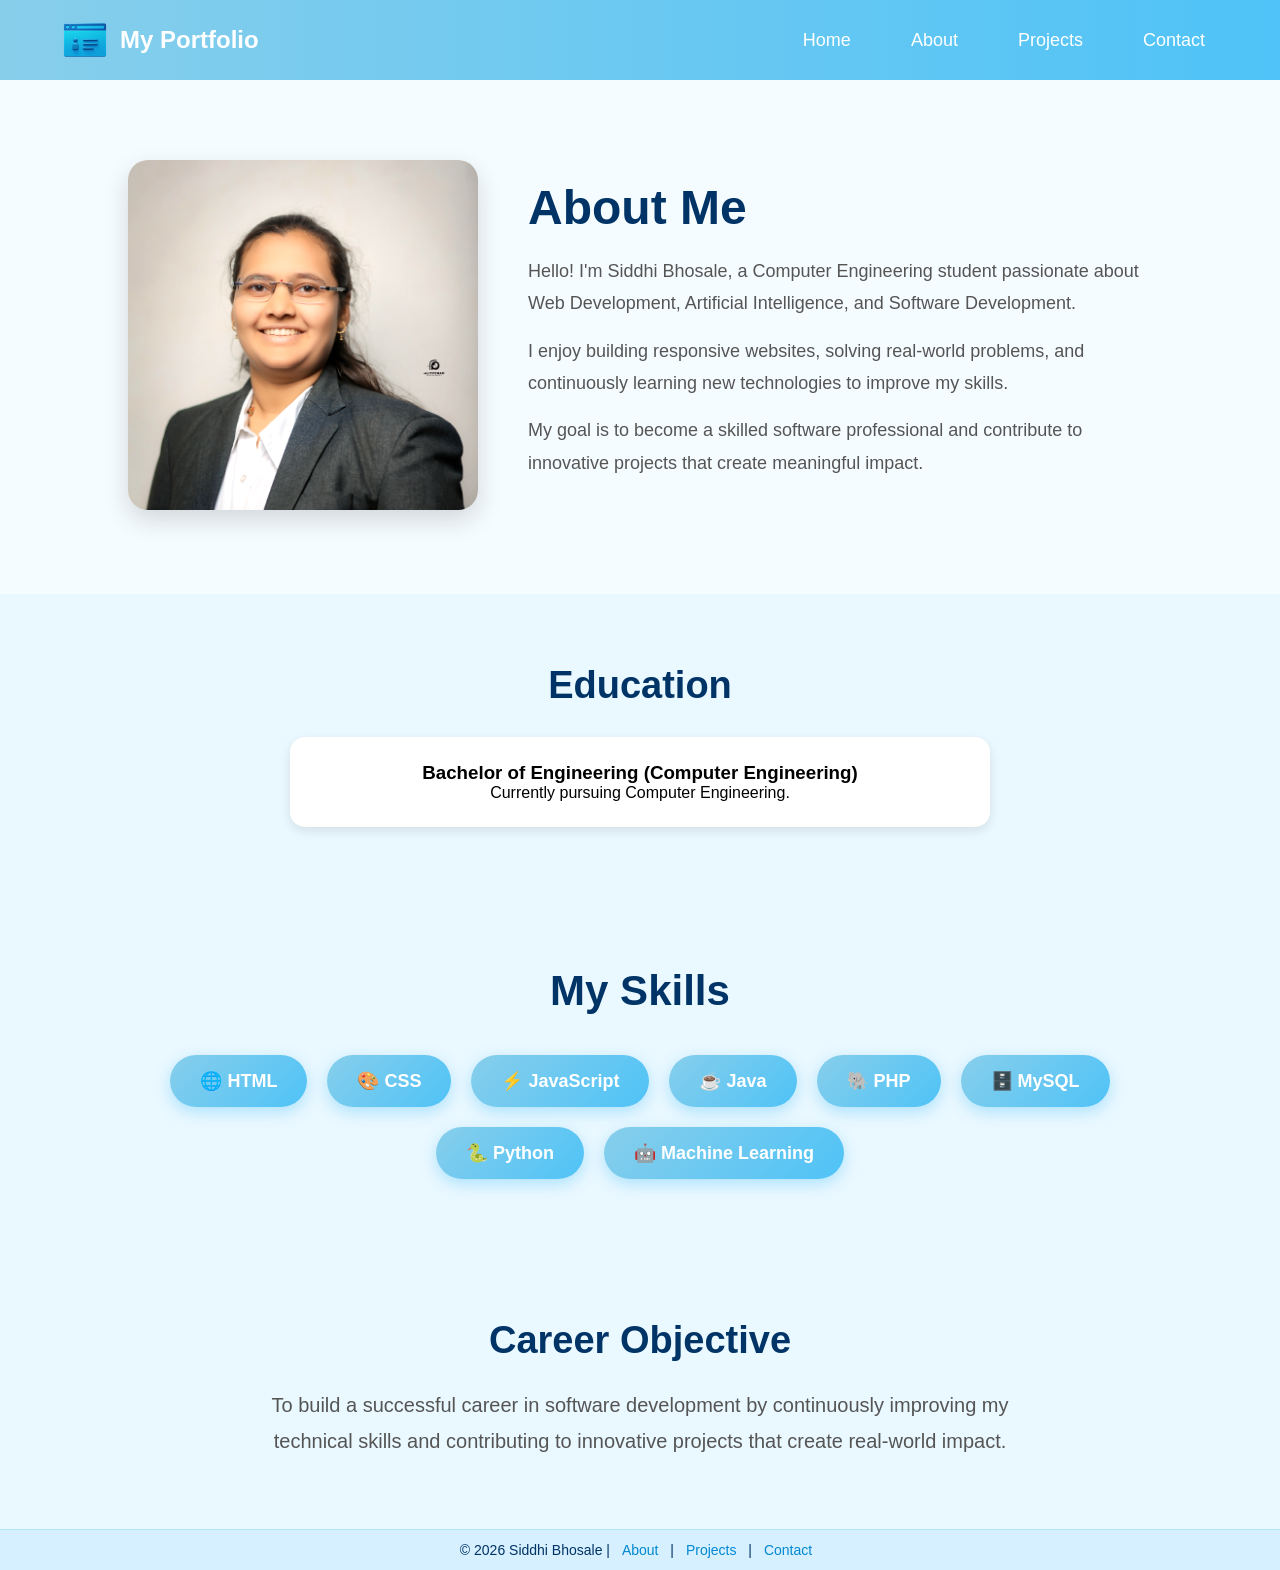
==== about.html @ e02fdf63 "first commit" ====
<!DOCTYPE html>
<html lang="en">
<head>
    <meta charset="UTF-8">
    <meta name="viewport" content="width=device-width, initial-scale=1.0">
    <title>My Portfolio</title>
    <link rel="stylesheet" href="index.css">
    <link rel="stylesheet" href="about.css">

</head>
<body>

    <nav class="navbar">
        <div class="logo">
            <img src="icons8-portfolio-94.png" alt="Portfolio Logo">
            <span>My Portfolio</span>
        </div>

        <ul class="nav-links">
            <li><a href="index.html">Home</a></li>
            <li><a href="about.html">About</a></li>
            <li><a href="project.html">Projects</a></li>
            <li><a href="contact.html">Contact</a></li>
        </ul>
    </nav>

   <section class="about-page">

    <div class="about-container">

        <div class="about-image">
            <img src="WhatsApp Image 2026-06-08 at 11.23.37 AM.jpeg" alt="Siddhi Bhosale">
        </div>

        <div class="about-content">
            <h1>About Me</h1>

            <p>
                Hello! I'm Siddhi Bhosale, a Computer Engineering student passionate
                about Web Development, Artificial Intelligence, and Software Development.
            </p>

            <p>
                I enjoy building responsive websites, solving real-world problems,
                and continuously learning new technologies to improve my skills.
            </p>

            <p>
                My goal is to become a skilled software professional and contribute
                to innovative projects that create meaningful impact.
            </p>

        </div>

    </div>

</section>

<section class="education">

    <h2>Education</h2>

    <div class="edu-card">
        <h3>Bachelor of Engineering (Computer Engineering)</h3>
        <p>Currently pursuing Computer Engineering.</p>
    </div>

</section>

<section class="skills">

    <h2 class="skill-title">My Skills</h2>

    <div class="skill-container">
        <span>🌐 HTML</span>
        <span>🎨 CSS</span>
        <span>⚡ JavaScript</span>
        <span>☕ Java</span>
        <span>🐘 PHP</span>
        <span>🗄️ MySQL</span>
        <span>🐍 Python</span>
        <span>🤖 Machine Learning</span>
    </div>

</section>

<section class="objective">

    <h2>Career Objective</h2>

    <p>
        To build a successful career in software development by continuously
        improving my technical skills and contributing to innovative projects
        that create real-world impact.
    </p>

</section>

<footer class="footer">

    <p>
        © 2026 Siddhi Bhosale |
        <a href="about.html">About</a> |
        <a href="project.html">Projects</a> |
        <a href="contact.html">Contact</a>
    </p>

</footer>
</body>
</html>
---- index.css ----
*{
    margin:0;
    padding:0;
    box-sizing:border-box;
    font-family:'Segoe UI', sans-serif;
}

body{
    background-color:#f4fbff;
}

.navbar{
    display:flex;
    justify-content:space-between;
    align-items:center;
    padding:15px 60px;
    background:linear-gradient(90deg,#87CEEB,#4FC3F7);
    box-shadow:0 2px 10px rgba(0,0,0,0.1);
}

.logo{
    display:flex;
    align-items:center;
    gap:10px;
}

.logo img{
    width:50px;
    height:50px;
}

.logo span{
    color:white;
    font-size:24px;
    font-weight:bold;
}

.nav-links{
    display:flex;
    list-style:none;
}

.nav-links li{
    margin-left:30px;
}

.nav-links a{
    text-decoration:none;
    color:white;
    font-size:18px;
    font-weight:500;
    padding:8px 15px;
    border-radius:5px;
    transition:0.3s;
}

.nav-links a:hover{
    background:white;
    color:#0288D1;
}

.hero{
    min-height:85vh;
    display:flex;
    justify-content:space-around;
    align-items:center;
    padding:50px 10%;
    background:linear-gradient(
        135deg,
        #e0f7ff,
        #b3e5fc,
        #87ceeb
    );
}

/* Left Content */
.hero-text h3{
    font-size:28px;
    color:#01579b;
    margin-bottom:10px;
}

.hero-text h1{
    font-size:75px;
    line-height:1.1;
    color:#003366;
    margin-bottom:15px;
}

.hero-text p{
    font-size:24px;
    color:#1565c0;
    margin-bottom:30px;
}

.btn{
    display:inline-block;
    text-decoration:none;
    background:#0288d1;
    color:white;
    padding:14px 35px;
    border-radius:30px;
    font-size:18px;
    font-weight:bold;
    transition:0.3s;
}

.btn:hover{
    background:#01579b;
}

/* Right Image */
.hero-image img{
    width:380px;
    height:380px;
    object-fit:cover;
    border-radius:50%;
    border:8px solid white;
    box-shadow:0 10px 30px rgba(0,0,0,0.2);
}

.hero-image{
    display:flex;
    justify-content:center;
    align-items:center;
}

.hero-image img{
    width:400px;
    height:400px;
    object-fit:cover;
    border-radius:50%;
    border:10px solid rgba(255,255,255,0.8);
    box-shadow:0 15px 40px rgba(0,0,0,0.15);
    transition:0.4s ease;
}

.hero-image img:hover{
    transform:scale(1.05);
}

.about-preview{
    background:#f5fcff;
    text-align:center;
    padding:80px 12%;
}

.about-preview h2{
    font-size:42px;
    color:#003366;
    margin-bottom:20px;
}

.about-preview p{
    max-width:800px;
    margin:auto;
    font-size:20px;
    line-height:1.8;
    color:#555;
    margin-bottom:30px;
}

.about-btn{
    display:inline-block;
    text-decoration:none;
    background:#0288d1;
    color:white;
    padding:12px 30px;
    border-radius:30px;
    font-size:18px;
    font-weight:600;
    transition:0.3s;
}

.about-btn:hover{
    background:#01579b;
}

.project-preview{
    padding:80px 10%;
    text-align:center;
    background:#e6f7ff;
}

.project-preview h2{
    font-size:42px;
    color:#003366;
    margin-bottom:40px;
}

.project-cards{
    display:flex;
    justify-content:center;
    gap:25px;
    flex-wrap:wrap;
}

.project-card{
    width:300px;
    background:white;
    padding:25px;
    border-radius:15px;
    box-shadow:0 5px 15px rgba(0,0,0,0.1);
}

.project-card h3{
    color:#0288d1;
    margin-bottom:15px;
}

.project-card p{
    color:#555;
    line-height:1.6;
}

.project-btn{
    display:inline-block;
    margin-top:40px;
    padding:12px 30px;
    background:#0288d1;
    color:white;
    text-decoration:none;
    border-radius:30px;
    font-weight:600;
}

.contact-preview{
    padding:80px 10%;
    text-align:center;
    background:#87ceeb;
    color:white;
}

.contact-preview h2{
    font-size:42px;
    margin-bottom:20px;
}

.contact-preview p{
    font-size:20px;
    margin-bottom:30px;
}

.contact-btn{
    display:inline-block;
    padding:12px 30px;
    background:white;
    color:#0288d1;
    text-decoration:none;
    border-radius:30px;
    font-weight:bold;
}
.footer{
    background:#d6f0ff;
    padding:12px 0;
    text-align:center;
    border-top:1px solid #b3e5fc;
}

.footer p{
    margin:0;
    font-size:14px;
    color:#003366;
}

.footer a{
    text-decoration:none;
    color:#0288d1;
    margin:0 8px;
    font-weight:500;
}

.footer a:hover{
    color:#01579b;
}
---- about.css ----
.about-page{
    padding:80px 10%;
    background:#f5fcff;
}

.about-container{
    display:flex;
    align-items:center;
    justify-content:space-between;
    gap:50px;
    flex-wrap:wrap;
}

.about-image img{
    width:350px;
    height:350px;
    object-fit:cover;
    border-radius:20px;
    box-shadow:0 10px 25px rgba(0,0,0,0.15);

    filter: brightness(120%);
}

.about-content{
    flex:1;
}

.about-content h1{
    font-size:48px;
    color:#003366;
    margin-bottom:20px;
}

.about-content p{
    font-size:18px;
    line-height:1.8;
    color:#555;
    margin-bottom:15px;
}

.education{
    padding:70px 12%;
    background:#eaf8ff;
    text-align:center;
}

.education h2{
    font-size:38px;
    color:#003366;
    margin-bottom:30px;
}

.edu-card{
    max-width:700px;
    margin:auto;
    background:white;
    padding:25px;
    border-radius:15px;
    box-shadow:0 4px 12px rgba(0,0,0,0.1);
}
.skill-title{
    font-size:48px;
    font-weight:700;
    color:#003366;
    text-align:center;
    margin-bottom:40px;
}


.skills{
    padding:70px 10%;
    text-align:center;
    background:#eaf8ff;
}

.skills h2{
    font-size:42px;
    color:#003366;
    margin-bottom:40px;
}

.skill-container{
    display:flex;
    justify-content:center;
    flex-wrap:wrap;
    gap:20px;
}

.skill-container span{
    padding:15px 30px;
    border-radius:50px;
    background:linear-gradient(135deg,#87ceeb,#4fc3f7);
    color:white;
    font-size:18px;
    font-weight:600;
    cursor:pointer;
    transition:all 0.4s ease;
    box-shadow:0 5px 15px rgba(79,195,247,0.4);
}

/* Attractive Hover Effect */
.skill-container span:hover{
    transform:translateY(-8px) scale(1.08);
    background:linear-gradient(135deg,#0288d1,#03a9f4);
    box-shadow:0 12px 25px rgba(2,136,209,0.5);
    letter-spacing:1px;
}

.objective{
    padding:70px 12%;
    text-align:center;
    background:#eaf8ff;
}

.objective h2{
    font-size:38px;
    color:#003366;
    margin-bottom:25px;
}

.objective p{
    max-width:800px;
    margin:auto;
    font-size:20px;
    line-height:1.8;
    color:#555;
}

.footer{
    background:#d6f0ff;
    padding:12px 0;
    text-align:center;
    border-top:1px solid #b3e5fc;
}

.footer p{
    margin:0;
    font-size:14px;
    color:#003366;
}

.footer a{
    text-decoration:none;
    color:#0288d1;
    margin:0 8px;
    font-weight:500;
}

.footer a:hover{
    color:#01579b;
}
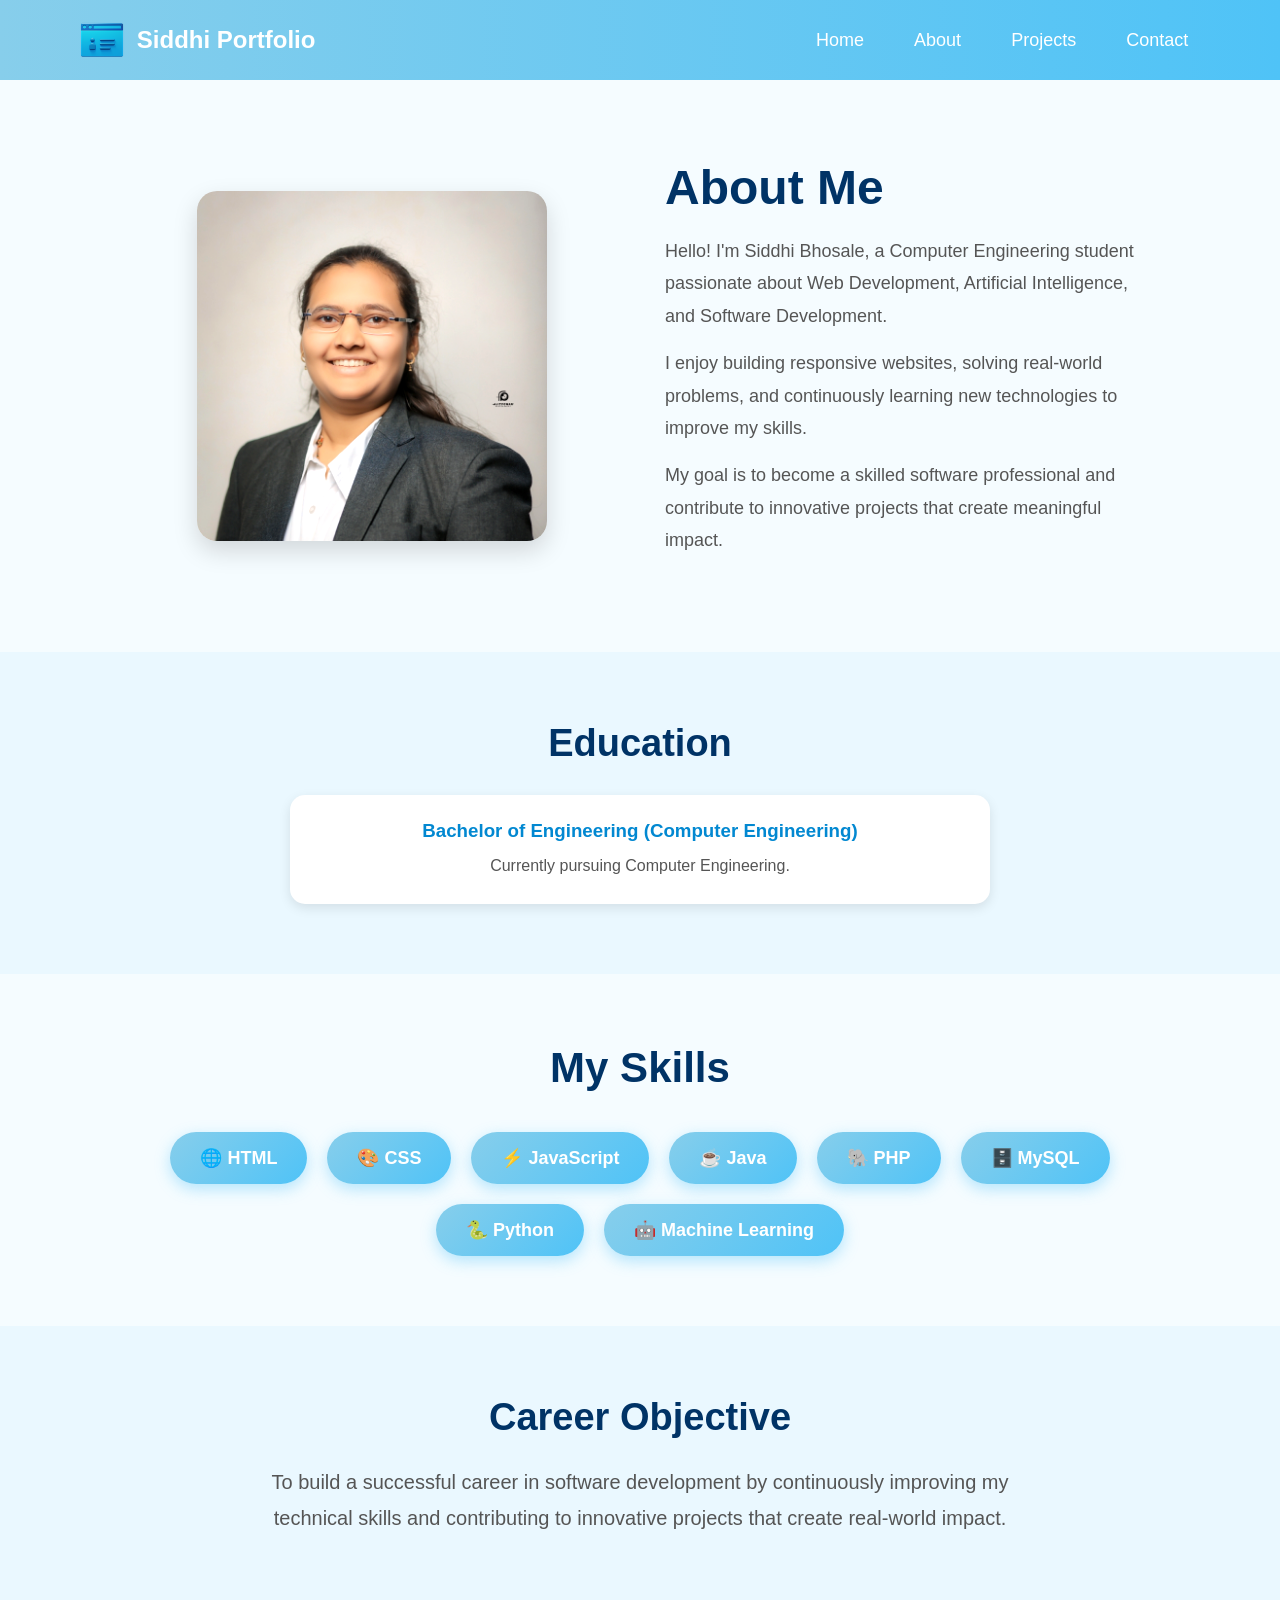
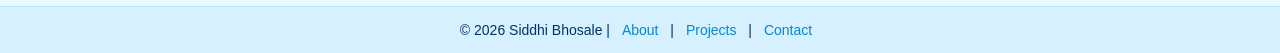
==== commit 88f409ae: "Made portfoli website fully responsive" ====
--- a/about.html
+++ b/about.html
@@ -13,7 +13,7 @@
     <nav class="navbar">
         <div class="logo">
             <img src="icons8-portfolio-94.png" alt="Portfolio Logo">
-            <span>My Portfolio</span>
+            <span>Siddhi Portfolio</span>
         </div>
 
         <ul class="nav-links">
--- a/index.css
+++ b/index.css
@@ -2,18 +2,25 @@
     margin:0;
     padding:0;
     box-sizing:border-box;
-    font-family:'Segoe UI', sans-serif;
+    font-family:'Segoe UI',sans-serif;
+}
+
+html{
+    scroll-behavior:smooth;
 }
 
 body{
     background-color:#f4fbff;
-}
+    overflow-x:hidden;
+}
+
+/* ================= NAVBAR ================= */
 
 .navbar{
     display:flex;
     justify-content:space-between;
     align-items:center;
-    padding:15px 60px;
+    padding:15px 6%;
     background:linear-gradient(90deg,#87CEEB,#4FC3F7);
     box-shadow:0 2px 10px rgba(0,0,0,0.1);
 }
@@ -38,10 +45,7 @@
 .nav-links{
     display:flex;
     list-style:none;
-}
-
-.nav-links li{
-    margin-left:30px;
+    gap:20px;
 }
 
 .nav-links a{
@@ -58,22 +62,28 @@
     background:white;
     color:#0288D1;
 }
+
+/* ================= HERO SECTION ================= */
 
 .hero{
     min-height:85vh;
     display:flex;
     justify-content:space-around;
     align-items:center;
-    padding:50px 10%;
+    padding:60px 8%;
     background:linear-gradient(
         135deg,
         #e0f7ff,
         #b3e5fc,
         #87ceeb
     );
-}
-
-/* Left Content */
+    gap:50px;
+}
+
+.hero-text{
+    flex:1;
+}
+
 .hero-text h3{
     font-size:28px;
     color:#01579b;
@@ -81,14 +91,14 @@
 }
 
 .hero-text h1{
-    font-size:75px;
+    font-size:4.5rem;
     line-height:1.1;
     color:#003366;
     margin-bottom:15px;
 }
 
 .hero-text p{
-    font-size:24px;
+    font-size:1.4rem;
     color:#1565c0;
     margin-bottom:30px;
 }
@@ -107,19 +117,13 @@
 
 .btn:hover{
     background:#01579b;
-}
-
-/* Right Image */
-.hero-image img{
-    width:380px;
-    height:380px;
-    object-fit:cover;
-    border-radius:50%;
-    border:8px solid white;
-    box-shadow:0 10px 30px rgba(0,0,0,0.2);
-}
+    transform:translateY(-3px);
+}
+
+/* ================= HERO IMAGE ================= */
 
 .hero-image{
+    flex:1;
     display:flex;
     justify-content:center;
     align-items:center;
@@ -127,7 +131,9 @@
 
 .hero-image img{
     width:400px;
-    height:400px;
+    max-width:100%;
+    height:auto;
+    aspect-ratio:1/1;
     object-fit:cover;
     border-radius:50%;
     border:10px solid rgba(255,255,255,0.8);
@@ -139,10 +145,12 @@
     transform:scale(1.05);
 }
 
+/* ================= ABOUT ================= */
+
 .about-preview{
     background:#f5fcff;
     text-align:center;
-    padding:80px 12%;
+    padding:80px 10%;
 }
 
 .about-preview h2{
@@ -152,7 +160,7 @@
 }
 
 .about-preview p{
-    max-width:800px;
+    max-width:850px;
     margin:auto;
     font-size:20px;
     line-height:1.8;
@@ -176,6 +184,8 @@
     background:#01579b;
 }
 
+/* ================= PROJECT ================= */
+
 .project-preview{
     padding:80px 10%;
     text-align:center;
@@ -189,18 +199,21 @@
 }
 
 .project-cards{
-    display:flex;
-    justify-content:center;
+    display:grid;
+    grid-template-columns:repeat(auto-fit,minmax(280px,1fr));
     gap:25px;
-    flex-wrap:wrap;
 }
 
 .project-card{
-    width:300px;
     background:white;
     padding:25px;
     border-radius:15px;
     box-shadow:0 5px 15px rgba(0,0,0,0.1);
+    transition:0.3s;
+}
+
+.project-card:hover{
+    transform:translateY(-8px);
 }
 
 .project-card h3{
@@ -222,7 +235,14 @@
     text-decoration:none;
     border-radius:30px;
     font-weight:600;
-}
+    transition:0.3s;
+}
+
+.project-btn:hover{
+    background:#01579b;
+}
+
+/* ================= CONTACT ================= */
 
 .contact-preview{
     padding:80px 10%;
@@ -249,16 +269,23 @@
     text-decoration:none;
     border-radius:30px;
     font-weight:bold;
-}
+    transition:0.3s;
+}
+
+.contact-btn:hover{
+    background:#f5f5f5;
+}
+
+/* ================= FOOTER ================= */
+
 .footer{
     background:#d6f0ff;
-    padding:12px 0;
+    padding:15px;
     text-align:center;
     border-top:1px solid #b3e5fc;
 }
 
 .footer p{
-    margin:0;
     font-size:14px;
     color:#003366;
 }
@@ -272,4 +299,107 @@
 
 .footer a:hover{
     color:#01579b;
+}
+
+/* ================= TABLET ================= */
+
+@media(max-width:992px){
+
+    .hero{
+        flex-direction:column-reverse;
+        text-align:center;
+    }
+
+    .hero-text h1{
+        font-size:3.5rem;
+    }
+
+    .hero-image img{
+        width:320px;
+    }
+}
+
+/* ================= MOBILE ================= */
+
+@media(max-width:768px){
+
+    .navbar{
+        flex-direction:column;
+        gap:15px;
+        padding:15px;
+    }
+
+    .nav-links{
+        flex-direction:column;
+        align-items:center;
+        gap:10px;
+    }
+
+    .logo span{
+        font-size:20px;
+    }
+
+    .hero{
+        padding:40px 5%;
+    }
+
+    .hero-text h3{
+        font-size:22px;
+    }
+
+    .hero-text h1{
+        font-size:2.5rem;
+    }
+
+    .hero-text p{
+        font-size:1.1rem;
+    }
+
+    .hero-image img{
+        width:260px;
+    }
+
+    .about-preview h2,
+    .project-preview h2,
+    .contact-preview h2{
+        font-size:32px;
+    }
+
+    .about-preview p,
+    .contact-preview p{
+        font-size:17px;
+    }
+
+    .btn,
+    .about-btn,
+    .project-btn,
+    .contact-btn{
+        width:100%;
+        max-width:250px;
+    }
+}
+
+/* ================= SMALL MOBILE ================= */
+
+@media(max-width:480px){
+
+    .hero-text h1{
+        font-size:2rem;
+    }
+
+    .hero-image img{
+        width:220px;
+    }
+
+    .about-preview,
+    .project-preview,
+    .contact-preview{
+        padding:60px 6%;
+    }
+
+    .about-preview h2,
+    .project-preview h2,
+    .contact-preview h2{
+        font-size:28px;
+    }
 }
--- a/about.css
+++ b/about.css
@@ -1,3 +1,5 @@
+/* ================= ABOUT PAGE ================= */
+
 .about-page{
     padding:80px 10%;
     background:#f5fcff;
@@ -11,18 +13,31 @@
     flex-wrap:wrap;
 }
 
+.about-image{
+    flex:1;
+    display:flex;
+    justify-content:center;
+}
+
 .about-image img{
     width:350px;
-    height:350px;
+    max-width:100%;
+    height:auto;
+    aspect-ratio:1/1;
     object-fit:cover;
     border-radius:20px;
     box-shadow:0 10px 25px rgba(0,0,0,0.15);
-
-    filter: brightness(120%);
+    filter:brightness(120%);
+    transition:0.4s ease;
+}
+
+.about-image img:hover{
+    transform:scale(1.05);
 }
 
 .about-content{
     flex:1;
+    min-width:300px;
 }
 
 .about-content h1{
@@ -37,6 +52,8 @@
     color:#555;
     margin-bottom:15px;
 }
+
+/* ================= EDUCATION ================= */
 
 .education{
     padding:70px 12%;
@@ -58,23 +75,29 @@
     border-radius:15px;
     box-shadow:0 4px 12px rgba(0,0,0,0.1);
 }
-.skill-title{
-    font-size:48px;
-    font-weight:700;
-    color:#003366;
-    text-align:center;
-    margin-bottom:40px;
-}
-
+
+.edu-card h3{
+    color:#0288d1;
+    margin-bottom:10px;
+}
+
+.edu-card p{
+    color:#555;
+    line-height:1.7;
+}
+
+/* ================= SKILLS ================= */
 
 .skills{
     padding:70px 10%;
     text-align:center;
-    background:#eaf8ff;
-}
-
+    background:#f5fcff;
+}
+
+.skill-title,
 .skills h2{
     font-size:42px;
+    font-weight:700;
     color:#003366;
     margin-bottom:40px;
 }
@@ -98,13 +121,14 @@
     box-shadow:0 5px 15px rgba(79,195,247,0.4);
 }
 
-/* Attractive Hover Effect */
 .skill-container span:hover{
     transform:translateY(-8px) scale(1.08);
     background:linear-gradient(135deg,#0288d1,#03a9f4);
     box-shadow:0 12px 25px rgba(2,136,209,0.5);
     letter-spacing:1px;
 }
+
+/* ================= OBJECTIVE ================= */
 
 .objective{
     padding:70px 12%;
@@ -126,15 +150,16 @@
     color:#555;
 }
 
+/* ================= FOOTER ================= */
+
 .footer{
     background:#d6f0ff;
-    padding:12px 0;
+    padding:15px;
     text-align:center;
     border-top:1px solid #b3e5fc;
 }
 
 .footer p{
-    margin:0;
     font-size:14px;
     color:#003366;
 }
@@ -148,4 +173,92 @@
 
 .footer a:hover{
     color:#01579b;
+}
+
+/* ================= TABLET ================= */
+
+@media(max-width:992px){
+
+    .about-container{
+        flex-direction:column;
+        text-align:center;
+    }
+
+    .about-content h1{
+        font-size:40px;
+    }
+
+    .about-image img{
+        width:300px;
+    }
+}
+
+/* ================= MOBILE ================= */
+
+@media(max-width:768px){
+
+    .about-page,
+    .education,
+    .skills,
+    .objective{
+        padding:60px 6%;
+    }
+
+    .about-content h1{
+        font-size:32px;
+    }
+
+    .education h2,
+    .skills h2,
+    .objective h2{
+        font-size:30px;
+    }
+
+    .about-content p,
+    .objective p{
+        font-size:16px;
+    }
+
+    .skill-container{
+        gap:15px;
+    }
+
+    .skill-container span{
+        font-size:16px;
+        padding:12px 22px;
+    }
+
+    .about-image img{
+        width:250px;
+    }
+}
+
+/* ================= SMALL MOBILE ================= */
+
+@media(max-width:480px){
+
+    .about-content h1{
+        font-size:28px;
+    }
+
+    .education h2,
+    .skills h2,
+    .objective h2{
+        font-size:26px;
+    }
+
+    .about-content p,
+    .objective p{
+        font-size:15px;
+        line-height:1.7;
+    }
+
+    .about-image img{
+        width:220px;
+    }
+
+    .skill-container span{
+        width:100%;
+        max-width:220px;
+    }
 }
